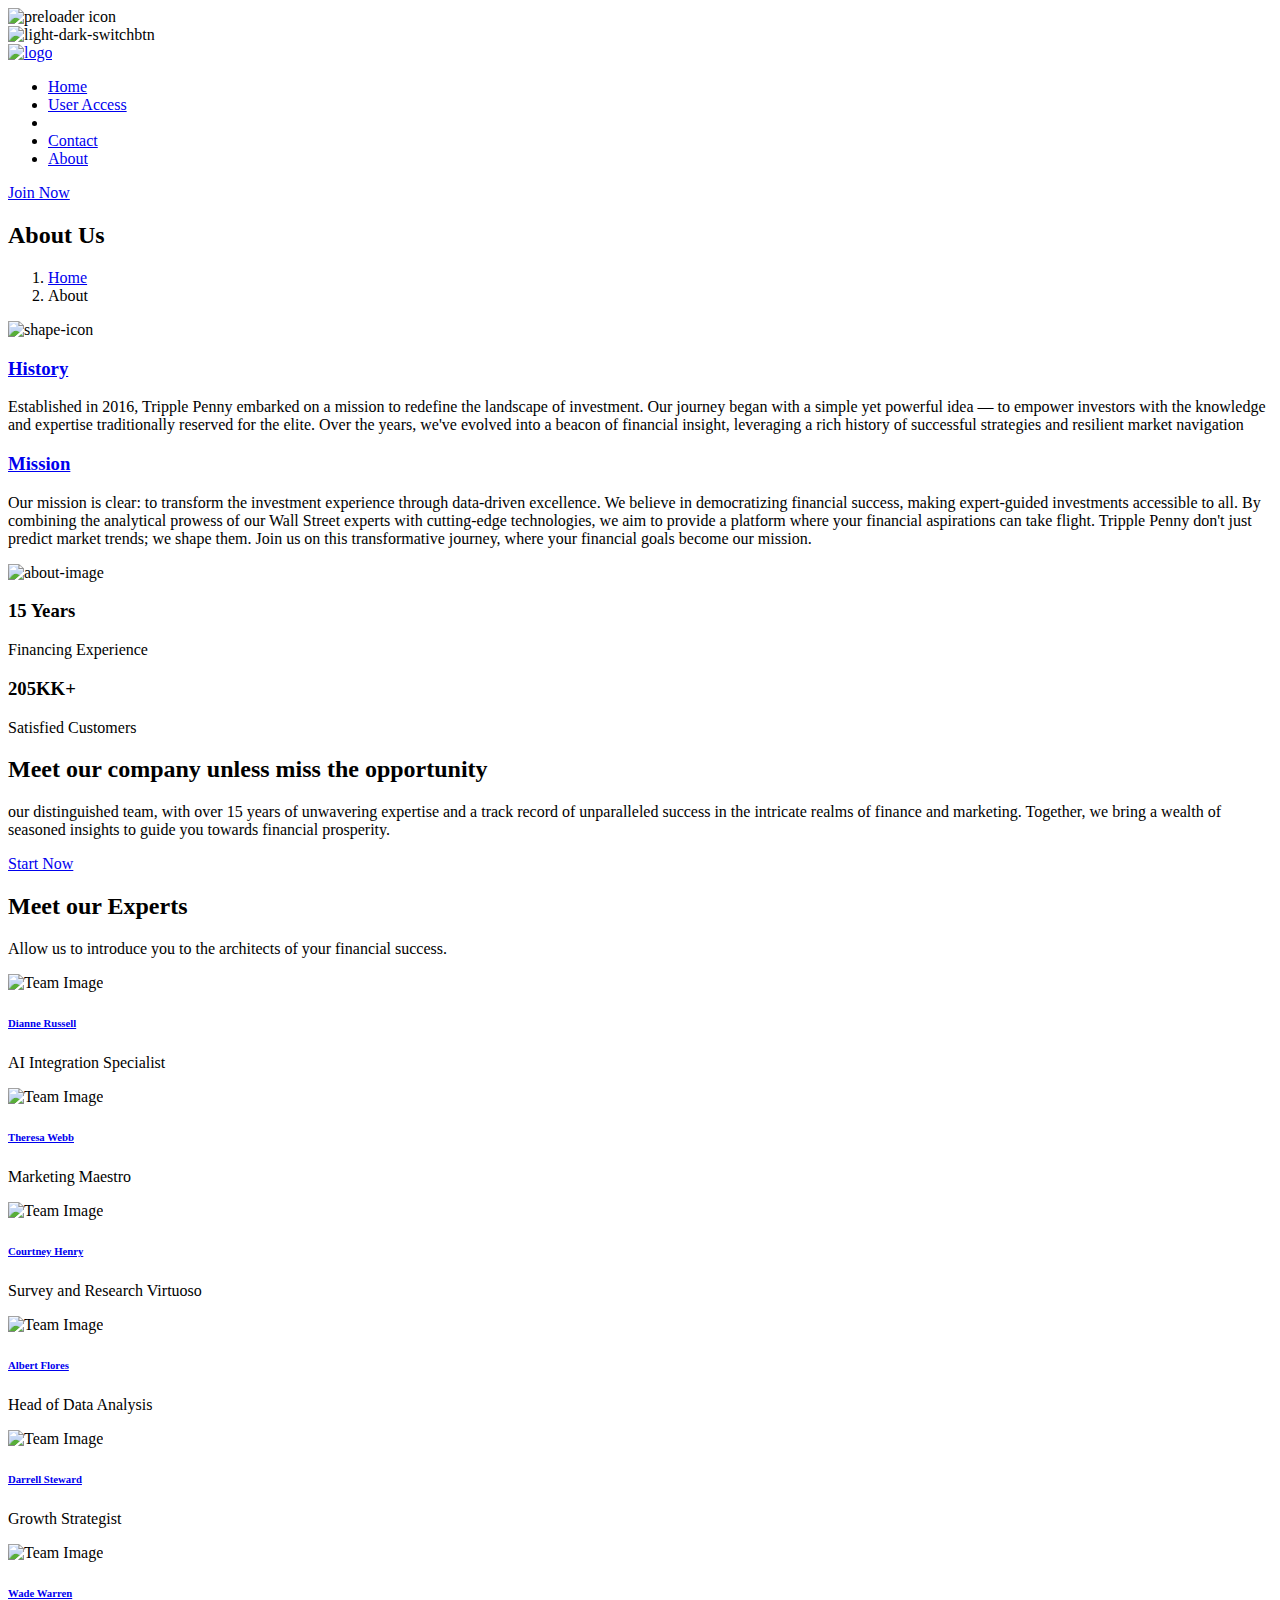
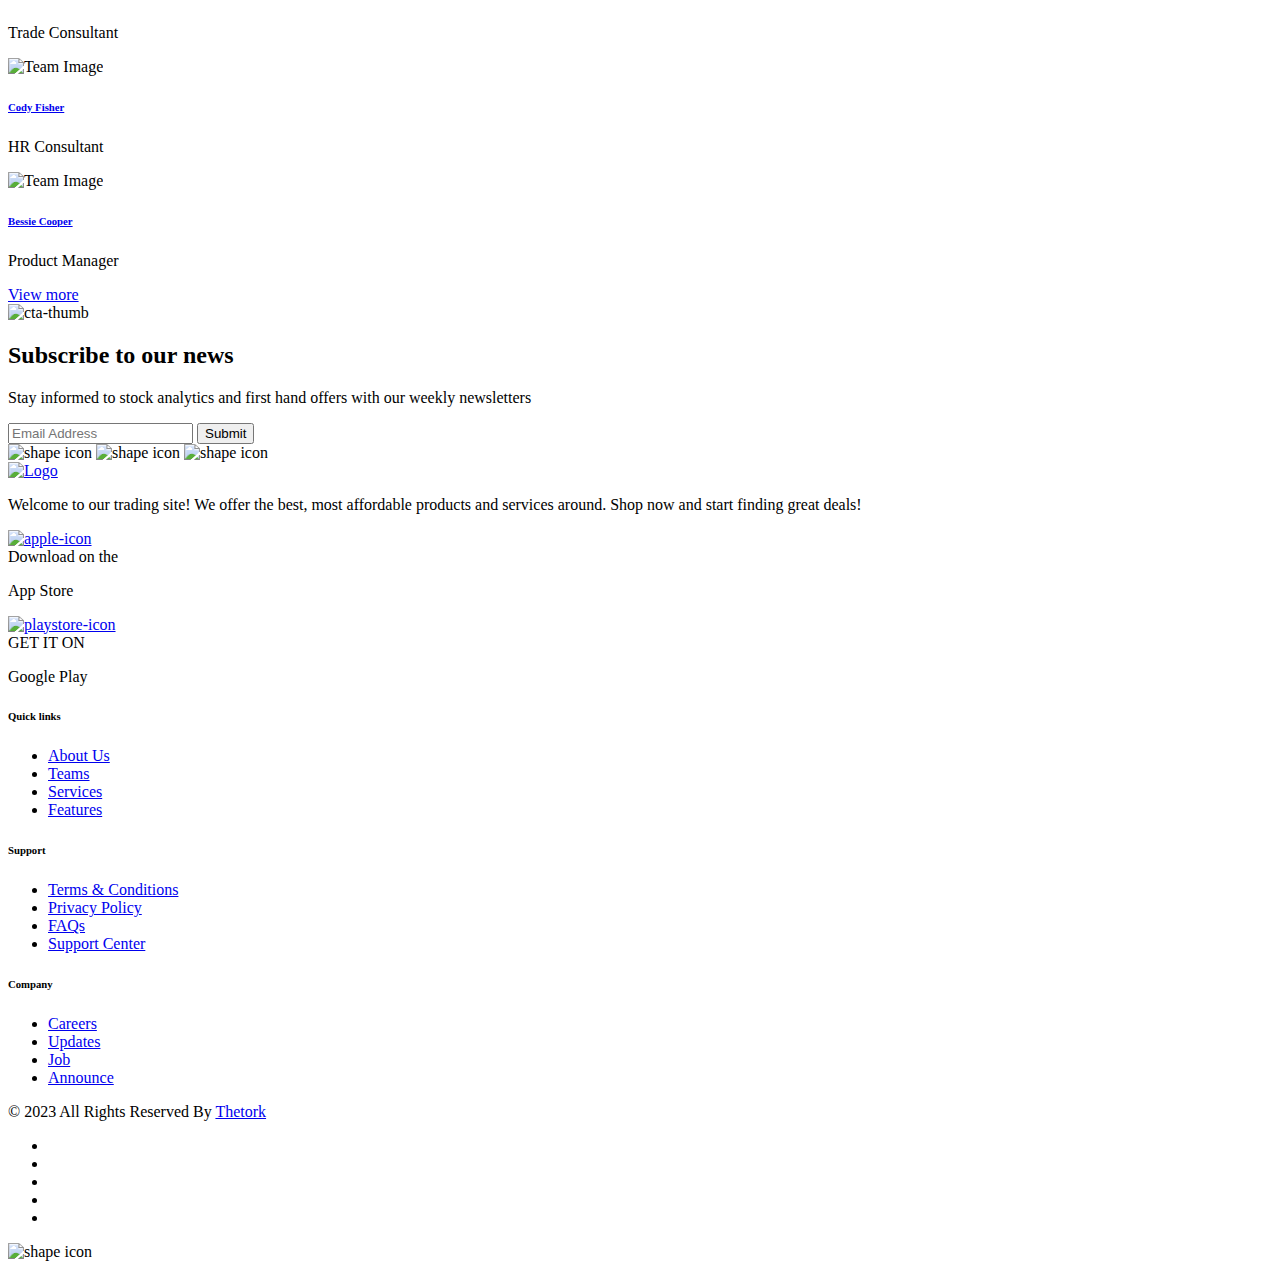
==== about.html @ 881ff0e3 "initial commit" ====
<!DOCTYPE html>
<html lang="en" data-bs-theme="light">

<head>
  <title>Tripple Penny</title>
  <meta charset="UTF-8">
  <meta http-equiv="X-UA-Compatible" content="IE=edge">
  <meta name="viewport" content="width=device-width, initial-scale=1.0">

  <!-- Sites meta Data -->
  <meta name="application-name"
    content="Bitrader - Professional Multipurpose HTML Template for Your Crypto, Forex, and Stocks Trading Business">
  <meta name="author" content="thetork">
  <meta name="keywords" content="Bitrader, Crypto, Forex, and Stocks Trading Business">
  <meta name="description"
    content="Experience the power of Bitrader, the ultimate HTML template designed to transform your trading business. With its sleek design and advanced features, Bitrader empowers you to showcase your expertise, engage clients, and dominate the markets. Elevate your online presence and unlock new trading possibilities with Bitrader.">

  <!-- OG meta data -->
  <meta property="og:title"
    content="Bitrader - Professional Multipurpose HTML Template for Your Crypto, Forex, and Stocks Trading Business">
  <meta property="og:site_name" content=Bitrader>
  <meta property="og:url" content="index.html">
  <meta property="og:description"
    content="Welcome to Bitrader, the game-changing HTML template meticulously crafted to revolutionize your trading business. With its sleek and modern design, Bitrader provides a cutting-edge platform to showcase your expertise, attract clients, and stay ahead in the competitive trading markets.">
  <meta property="og:type" content="website">
  <meta property="og:image" content="assets/images/og.png">



  <link rel="shortcut icon" href="assets/images/favicon.png" type="image/x-icon">

  <link rel="stylesheet" href="assets/css/bootstrap.min.css">
  <link rel="stylesheet" href="assets/css/aos.css">
  <link rel="stylesheet" href="assets/css/all.min.css">

  <link rel="stylesheet" href="assets/css/swiper-bundle.min.css">



  <!-- main css for template -->
  <link rel="stylesheet" href="assets/css/style.css">
</head>

<body>

  <!-- ===============>> Preloader start here <<================= -->
  <div class="preloader">
    <img src="assets/images/logo/preloader.png" alt="preloader icon">
  </div>
  <!-- ===============>> Preloader end here <<================= -->



  <!-- ===============>> light&dark switch start here <<================= -->
  <div class="lightdark-switch">
    <span class="dark-btn" id="btnSwitch"><img src="assets/images/icon/moon.svg" alt="light-dark-switchbtn"
        class="swtich-icon"></span>
  </div>
  <!-- ===============>> light&dark switch start here <<================= -->





  <!-- ===============>> Header section start here <<================= -->
  <header class="header-section bg-color-3">
    <div class="header-bottom">
      <div class="container">
        <div class="header-wrapper">
          <div class="logo">
            <a href="index.html">
              <img class="dark" src="assets/images/logo/logo.png" alt="logo">
            </a>
          </div>
          <div class="menu-area">
            <ul class="menu menu--style1">
              <li>
                
                  <a href="index.html">Home</a>
               
              </li>
              <li>
                
                <a href="login">User Access</a>
             
              </li>

              <li>
                <li>
                  <a href="contact.html">Contact</a>
                </li>

              </li>
              <li>
                <a href="about">About</a>
              </li>
            </ul>

          </div>
          <div class="header-action">
            <div class="menu-area">
              <div class="header-btn">
                <a href="signup.html" class="trk-btn trk-btn--border trk-btn--primary">
                  <span>Join Now</span>
                </a>
              </div>

              <!-- toggle icons -->
              <div class="header-bar d-lg-none home1">
                <span></span>
                <span></span>
                <span></span>
              </div>
            </div>
          </div>
        </div>
      </div>
    </div>
  </header>
  <!-- ===============>> Header section end here <<================= -->





  <!-- ================> Page header start here <================== -->
  <section class="page-header bg--cover" style="background-image:url(assets/images/header/1.png)">
    <div class="container">
      <div class="page-header__content" data-aos="fade-right" data-aos-duration="1000">
        <h2>About Us</h2>
        <nav style="--bs-breadcrumb-divider: '/';" aria-label="breadcrumb">
          <ol class="breadcrumb mb-0">
            <li class="breadcrumb-item "><a href="index-2.html">Home</a></li>
            <li class="breadcrumb-item active" aria-current="page">About</li>
          </ol>
        </nav>
      </div>
      <div class="page-header__shape">
        <span class="page-header__shape-item page-header__shape-item--1"><img src="assets/images/header/2.png"
            alt="shape-icon"></span>
      </div>
    </div>
  </section>
  <!-- ================> Page header end here <================== -->


 

  <div class="service-details__content" data-aos="fade-up" data-aos-duration="900">
    <h3 class="mb-152"> <a class="stretched-link" href="service-details.html">History</a>
    </h3>
    <p class="mb-01">Established in 2016, Tripple Penny embarked on a mission to redefine the landscape of investment. Our journey began with a simple yet powerful idea — to empower investors with the knowledge and expertise traditionally reserved for the elite. Over the years, we've evolved into a beacon of financial insight, leveraging a rich history of successful strategies and resilient market navigation
    </p>
  </div>

  <div class="service-details__content" data-aos="fade-up" data-aos-duration="900">
    <h3 class="mb-152"> <a class="stretched-link" href="service-details.html">Mission</a>
    </h3>
    <p class="mb-01">Our mission is clear: to transform the investment experience through data-driven excellence. We believe in democratizing financial success, making expert-guided investments accessible to all. By combining the analytical prowess of our Wall Street experts with cutting-edge technologies, we aim to provide a platform where your financial aspirations can take flight.

      Tripple Penny don't just predict market trends; we shape them. Join us on this transformative journey, where your financial goals become our mission.
      
      </p>
  </div>


  <!-- ===============>> Story section start here <<================= -->

  <!-- ===============>> Story section end here <<================= -->





  <!-- ===============>> About section start here <<================= -->
  <section class="about about--style1 ">
    <div class="container">
      <div class="about__wrapper">
        <div class="row gx-5  gy-4 gy-sm-0  align-items-center">
          <div class="col-lg-6">
            <div class="about__thumb pe-lg-5" data-aos="fade-right" data-aos-duration="800">
              <div class="about__thumb-inner">
                <div class="about__thumb-image floating-content">
                  <img class="dark" src="assets/images/about/1.png" alt="about-image">
                  <div class="floating-content__top-left">
                    <div class="floating-content__item">
                      <h3> <span class="purecounter" data-purecounter-start="0" data-purecounter-end="10">15</span>
                        Years
                      </h3>
                      <p>Financing Experience</p>
                    </div>
                  </div>
                  <div class="floating-content__bottom-right">
                    <div class="floating-content__item">
                      <h3> <span class="purecounter" data-purecounter-start="0" data-purecounter-end="25">205K</span>K+
                      </h3>
                      <p>Satisfied Customers</p>
                    </div>
                  </div>
                </div>
              </div>
            </div>
          </div>
          <div class="col-lg-6">
            <div class="about__content" data-aos="fade-left" data-aos-duration="800">
              <div class="about__content-inner">
                <h2>Meet <span>our company</span> unless miss the opportunity </h2>

                <p class="mb-0">our distinguished team, with over 15 years of unwavering expertise and a track record of unparalleled success in the intricate realms of finance  and marketing. Together, we bring a wealth of seasoned insights to guide you towards financial prosperity.  </p>
                <a href="#about.html" class="trk-btn trk-btn--border trk-btn--primary">Start Now</a>
              </div>
            </div>
          </div>
        </div>
      </div>
    </div>
  </section>
  <!-- ===============>> About section start here <<================= -->





  <!-- ========== Roadmap Section start Here========== -->
  
  <!-- ========== Roadmap Section Ends Here========== -->






  <!-- ===============>> Team section start here <<================= -->
  <section class="team padding-top padding-bottom bg-color">
    <div class="section-header section-header--max50">
      <h2 class="mb-15 mt-minus-5">Meet our <span>Experts</span></h2>
      <p>Allow us to introduce you to the architects of your financial success.</p>
    </div>
    <div class="container">
      <div class="team__wrapper">
        <div class="row g-4 align-items-center">
          <div class="col-sm-6 col-lg-3">
            <div class="team__item team__item--shape" data-aos="fade-up" data-aos-duration="800">
              <div class="team__item-inner team__item-inner--shape">
                <div class="team__item-thumb team__item-thumb--style1">
                  <img src="assets/images/team/1.png" alt="Team Image" class="dark">
                </div>
                <div class="team__item-content team__item-content--style1">
                  <div class="team__item-author team__item-author--style1">
                    <div class="team__item-authorinfo">
                      <h6 class="mb-1"><a href="team-details.html" class="stretched-link">Dianne Russell</a> </h6>
                      <p class="mb-0">AI Integration Specialist</p>
                    </div>
                  </div>
                </div>

              </div>
            </div>
          </div>
          <div class="col-sm-6 col-lg-3">
            <div class="team__item team__item--shape" data-aos="fade-up" data-aos-duration="900">
              <div class="team__item-inner team__item-inner--shape">
                <div class="team__item-thumb team__item-thumb--style1">
                  <img src="assets/images/team/2.png" alt="Team Image" class="dark">
                </div>
                <div class="team__item-content team__item-content--style1">
                  <div class="team__item-author team__item-author--style1">
                    <div class="team__item-authorinfo">
                      <h6 class="mb-1"><a href="team-details.html" class="stretched-link">Theresa Webb</a> </h6>
                      <p class="mb-0">Marketing Maestro</p>
                    </div>
                  </div>
                </div>

              </div>
            </div>
          </div>
          <div class="col-sm-6 col-lg-3">
            <div class="team__item team__item--shape" data-aos="fade-up" data-aos-duration="1000">
              <div class="team__item-inner team__item-inner--shape">
                <div class="team__item-thumb team__item-thumb--style1">
                  <img src="assets/images/team/3.png" alt="Team Image" class="dark">
                </div>
                <div class="team__item-content team__item-content--style1">
                  <div class="team__item-author team__item-author--style1">
                    <div class="team__item-authorinfo">
                      <h6 class="mb-1"><a href="team-details.html" class="stretched-link">Courtney Henry</a> </h6>
                      <p class="mb-0">Survey and Research Virtuoso</p>
                    </div>
                  </div>
                </div>

              </div>
            </div>
          </div>
          <div class="col-sm-6 col-lg-3">
            <div class="team__item team__item--shape" data-aos="fade-up" data-aos-duration="1100">
              <div class="team__item-inner team__item-inner--shape">
                <div class="team__item-thumb team__item-thumb--style1">
                  <img src="assets/images/team/4.png" alt="Team Image" class="dark">
                </div>
                <div class="team__item-content team__item-content--style1">
                  <div class="team__item-author team__item-author--style1">
                    <div class="team__item-authorinfo">
                      <h6 class="mb-1"><a href="team-details.html" class="stretched-link">Albert Flores</a> </h6>
                      <p class="mb-0">Head of Data Analysis</p>
                    </div>
                  </div>
                </div>

              </div>
            </div>
          </div>
          <div class="col-sm-6 col-lg-3">
            <div class="team__item team__item--shape" data-aos="fade-up" data-aos-duration="800">
              <div class="team__item-inner team__item-inner--shape">
                <div class="team__item-thumb team__item-thumb--style1">
                  <img src="assets/images/team/5.png" alt="Team Image" class="dark">
                </div>
                <div class="team__item-content team__item-content--style1">
                  <div class="team__item-author team__item-author--style1">
                    <div class="team__item-authorinfo">
                      <h6 class="mb-1"><a href="team-details.html" class="stretched-link">Darrell Steward</a> </h6>
                      <p class="mb-0">Growth Strategist</p>
                    </div>
                  </div>
                </div>

              </div>
            </div>
          </div>
          <div class="col-sm-6 col-lg-3">
            <div class="team__item team__item--shape" data-aos="fade-up" data-aos-duration="900">
              <div class="team__item-inner team__item-inner--shape">
                <div class="team__item-thumb team__item-thumb--style1">
                  <img src="assets/images/team/6.png" alt="Team Image" class="dark">
                </div>
                <div class="team__item-content team__item-content--style1">
                  <div class="team__item-author team__item-author--style1">
                    <div class="team__item-authorinfo">
                      <h6 class="mb-1"><a href="team-details.html" class="stretched-link">Wade Warren</a> </h6>
                      <p class="mb-0">Trade Consultant</p>
                    </div>
                  </div>
                </div>

              </div>
            </div>
          </div>
          <div class="col-sm-6 col-lg-3">
            <div class="team__item team__item--shape" data-aos="fade-up" data-aos-duration="1000">
              <div class="team__item-inner team__item-inner--shape">
                <div class="team__item-thumb team__item-thumb--style1">
                  <img src="assets/images/team/7.png" alt="Team Image" class="dark">
                </div>
                <div class="team__item-content team__item-content--style1">
                  <div class="team__item-author team__item-author--style1">
                    <div class="team__item-authorinfo">
                      <h6 class="mb-1"><a href="team-details.html" class="stretched-link">Cody Fisher</a> </h6>
                      <p class="mb-0">HR Consultant</p>
                    </div>
                  </div>
                </div>

              </div>
            </div>
          </div>
          <div class="col-sm-6 col-lg-3">
            <div class="team__item team__item--shape" data-aos="fade-up" data-aos-duration="1100">
              <div class="team__item-inner team__item-inner--shape">
                <div class="team__item-thumb team__item-thumb--style1">
                  <img src="assets/images/team/8.png" alt="Team Image" class="dark">
                </div>
                <div class="team__item-content team__item-content--style1">
                  <div class="team__item-author team__item-author--style1">
                    <div class="team__item-authorinfo">
                      <h6 class="mb-1"><a href="team-details.html" class="stretched-link">Bessie Cooper</a> </h6>
                      <p class="mb-0">Product Manager</p>
                    </div>
                  </div>
                </div>

              </div>
            </div>
          </div>
          <div class="text-center">
            <a href="team.html" class="trk-btn trk-btn--border trk-btn--primary mt-25">View more </a>
          </div>
        </div>
      </div>
    </div>
  </section>
  <!-- ===============>> Team section start here <<================= -->






  <!-- ===============>> cta section start here <<================= -->
  <section class="cta padding-top padding-bottom  bg-color">
    <div class="container">
      <div class="cta__wrapper">
        <div class="cta__newsletter justify-content-center">
          <div class="cta__newsletter-inner" data-aos="fade-up" data-aos-duration="1000">
            <div class="cta__thumb">
              <img src="assets/images/cta/3.png" alt="cta-thumb">
            </div>
            <div class="cta__subscribe">
              <h2 > <span>Subscribe</span> to our news</h2>
              <p>Stay informed to stock analytics and first hand offers with our weekly newsletters</p>
              <form class="cta-form cta-form--style2 form-subscribe" action="#">
                <div class="cta-form__inner d-sm-flex align-items-center">
                  <input type="email" class="form-control form-control--style2 mb-3 mb-sm-0"
                    placeholder="Email Address">
                  <button class="trk-btn  trk-btn--large trk-btn--secondary2" type="submit">Submit</button>
                </div>
              </form>
            </div>
          </div>
        </div>
        <div class="cta__shape">
          <span class="cta__shape-item cta__shape-item--1"><img src="assets/images/cta/2.png" alt="shape icon"></span>
          <span class="cta__shape-item cta__shape-item--2"><img src="assets/images/cta/4.png" alt="shape icon"></span>
          <span class="cta__shape-item cta__shape-item--3"><img src="assets/images/cta/5.png" alt="shape icon"></span>
        </div>
      </div>
    </div>
  </section>
  <!-- ===============>> cta section start here <<================= -->






  <!-- ===============>> footer start here <<================= -->
  <footer class="footer brand-1">
    <div class="container">
      <div class="footer__wrapper">
        <div class="footer__top footer__top--style1">
          <div class="row gy-5 gx-4">
            <div class="col-md-6">
              <div class="footer__about">
                <a href="index-2.html" class="footer__about-logo"><img src="assets/images/logo/logo-dark.png"
                    alt="Logo"></a>
                <p class="footer__about-moto ">Welcome to our trading site! We offer the best, most
                  affordable products and services around. Shop now and start finding great deals!</p>
                <div class="footer__app">
                  <div class="footer__app-item footer__app-item--apple">
                    <div class="footer__app-inner">
                      <div class="footer__app-thumb">
                        <a href="https://www.apple.com/app-store/" target="_blank" class="stretched-link">
                          <img src="assets/images/footer/apple.png" alt="apple-icon">
                        </a>
                      </div>
                      <div class="footer__app-content">
                        <span>Download on the</span>
                        <p class="mb-0">App Store</p>
                      </div>
                    </div>
                  </div>
                  <div class="footer__app-item footer__app-item--playstore">
                    <div class="footer__app-inner">
                      <div class="footer__app-thumb">
                        <a href="https://play.google.com/store" target="_blank" class="stretched-link">
                          <img src="assets/images/footer/play.png" alt="playstore-icon">
                        </a>
                      </div>
                      <div class="footer__app-content">
                        <span>GET IT ON</span>
                        <p class="mb-0">Google Play</p>
                      </div>
                    </div>
                  </div>
                </div>
              </div>
            </div>
            <div class="col-md-2 col-sm-4 col-6">
              <div class="footer__links">
                <div class="footer__links-tittle">
                  <h6>Quick links</h6>
                </div>
                <div class="footer__links-content">
                  <ul class="footer__linklist">
                    <li class="footer__linklist-item"> <a href="about.html">About Us</a>
                    </li>
                    <li class="footer__linklist-item"> <a href="team.html">Teams</a>
                    </li>
                    <li class="footer__linklist-item"> <a href="service.html">Services</a> </li>
                    <li class="footer__linklist-item"> <a href="#">Features</a>
                    </li>
                  </ul>
                </div>
              </div>

            </div>
            <div class="col-md-2 col-sm-4 col-6">
              <div class="footer__links">
                <div class="footer__links-tittle">
                  <h6>Support</h6>
                </div>
                <div class="footer__links-content">
                  <ul class="footer__linklist">
                    <li class="footer__linklist-item"> <a href="#">Terms & Conditions</a>
                    </li>
                    <li class="footer__linklist-item"> <a href="#">Privacy Policy</a>
                    </li>
                    <li class="footer__linklist-item"> <a href="#">FAQs</a></li>
                    <li class="footer__linklist-item"> <a href="#">Support Center</a> </li>
                  </ul>
                </div>
              </div>

            </div>
            <div class="col-md-2 col-sm-4">
              <div class="footer__links">
                <div class="footer__links-tittle">
                  <h6>Company</h6>
                </div>
                <div class="footer__links-content">
                  <ul class="footer__linklist">
                    <li class="footer__linklist-item"> <a href="#">Careers</a>
                    </li>
                    <li class="footer__linklist-item"> <a href="#">Updates</a>
                    </li>
                    <li class="footer__linklist-item"> <a href="#">Job</a> </li>
                    <li class="footer__linklist-item"> <a href="#">Announce</a>
                    </li>
                  </ul>
                </div>
              </div>

            </div>
          </div>
        </div>
        <div class="footer__bottom">
          <div class="footer__end">
            <div class="footer__end-copyright">
              <p class=" mb-0">© 2023 All Rights Reserved By <a href="https://themeforest.net/user/thetork/portfolio"
                  target="_blank">Thetork</a> </p>
            </div>
            <div>
              <ul class="social">
                <li class="social__item">
                  <a href="#" class="social__link social__link--style22"><i class="fab fa-facebook-f"></i></a>
                </li>
                <li class="social__item">
                  <a href="#" class="social__link social__link--style22 "><i class="fab fa-instagram"></i></a>
                </li>
                <li class="social__item">
                  <a href="#" class="social__link social__link--style22"><i class="fa-brands fa-linkedin-in"></i></a>
                </li>
                <li class="social__item">
                  <a href="#" class="social__link social__link--style22"><i class="fab fa-youtube"></i></a>
                </li>
                <li class="social__item">
                  <a href="#" class="social__link social__link--style22 "><i class="fab fa-twitter"></i></a>
                </li>
              </ul>
            </div>
          </div>
        </div>
      </div>
    </div>
    <div class="footer__shape">
      <span class="footer__shape-item footer__shape-item--1"><img src="assets/images/footer/1.png"
          alt="shape icon"></span>
      <span class="footer__shape-item footer__shape-item--2"> <span></span> </span>
    </div>
  </footer>
  <!-- ===============>> footer end here <<================= -->



  <!-- ===============>> scrollToTop start here <<================= -->
  <a href="#" class="scrollToTop scrollToTop--home1"><i class="fa-solid fa-arrow-up-from-bracket"></i></a>
  <!-- ===============>> scrollToTop ending here <<================= -->


  <!-- vendor plugins -->

  <script src="assets/js/bootstrap.bundle.min.js"></script>
  <script src="assets/js/all.min.js"></script>
  <script src="assets/js/swiper-bundle.min.js"></script>
  <script src="assets/js/aos.js"></script>
  <script src="assets/js/fslightbox.js"></script>
  <script src="assets/js/purecounter_vanilla.js"></script>



  <script src="assets/js/custom.js"></script>


</body>

</html>
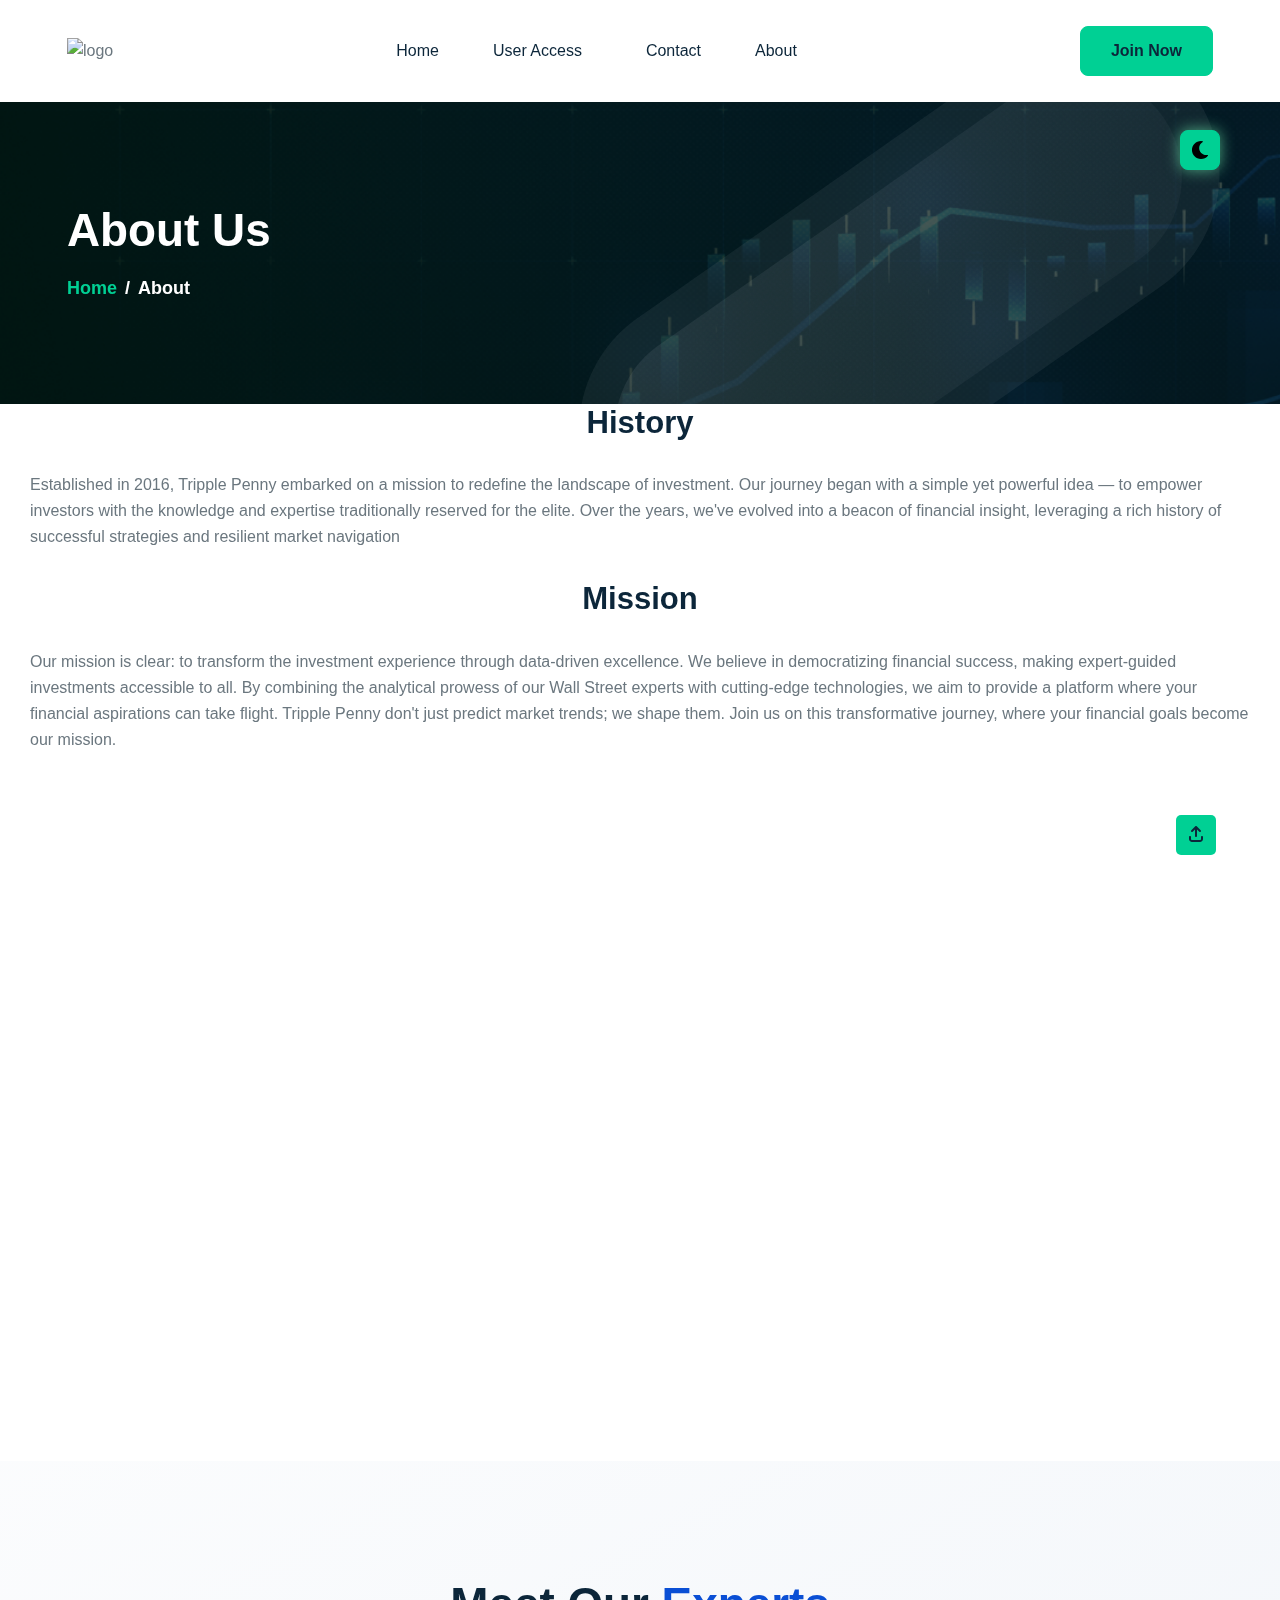
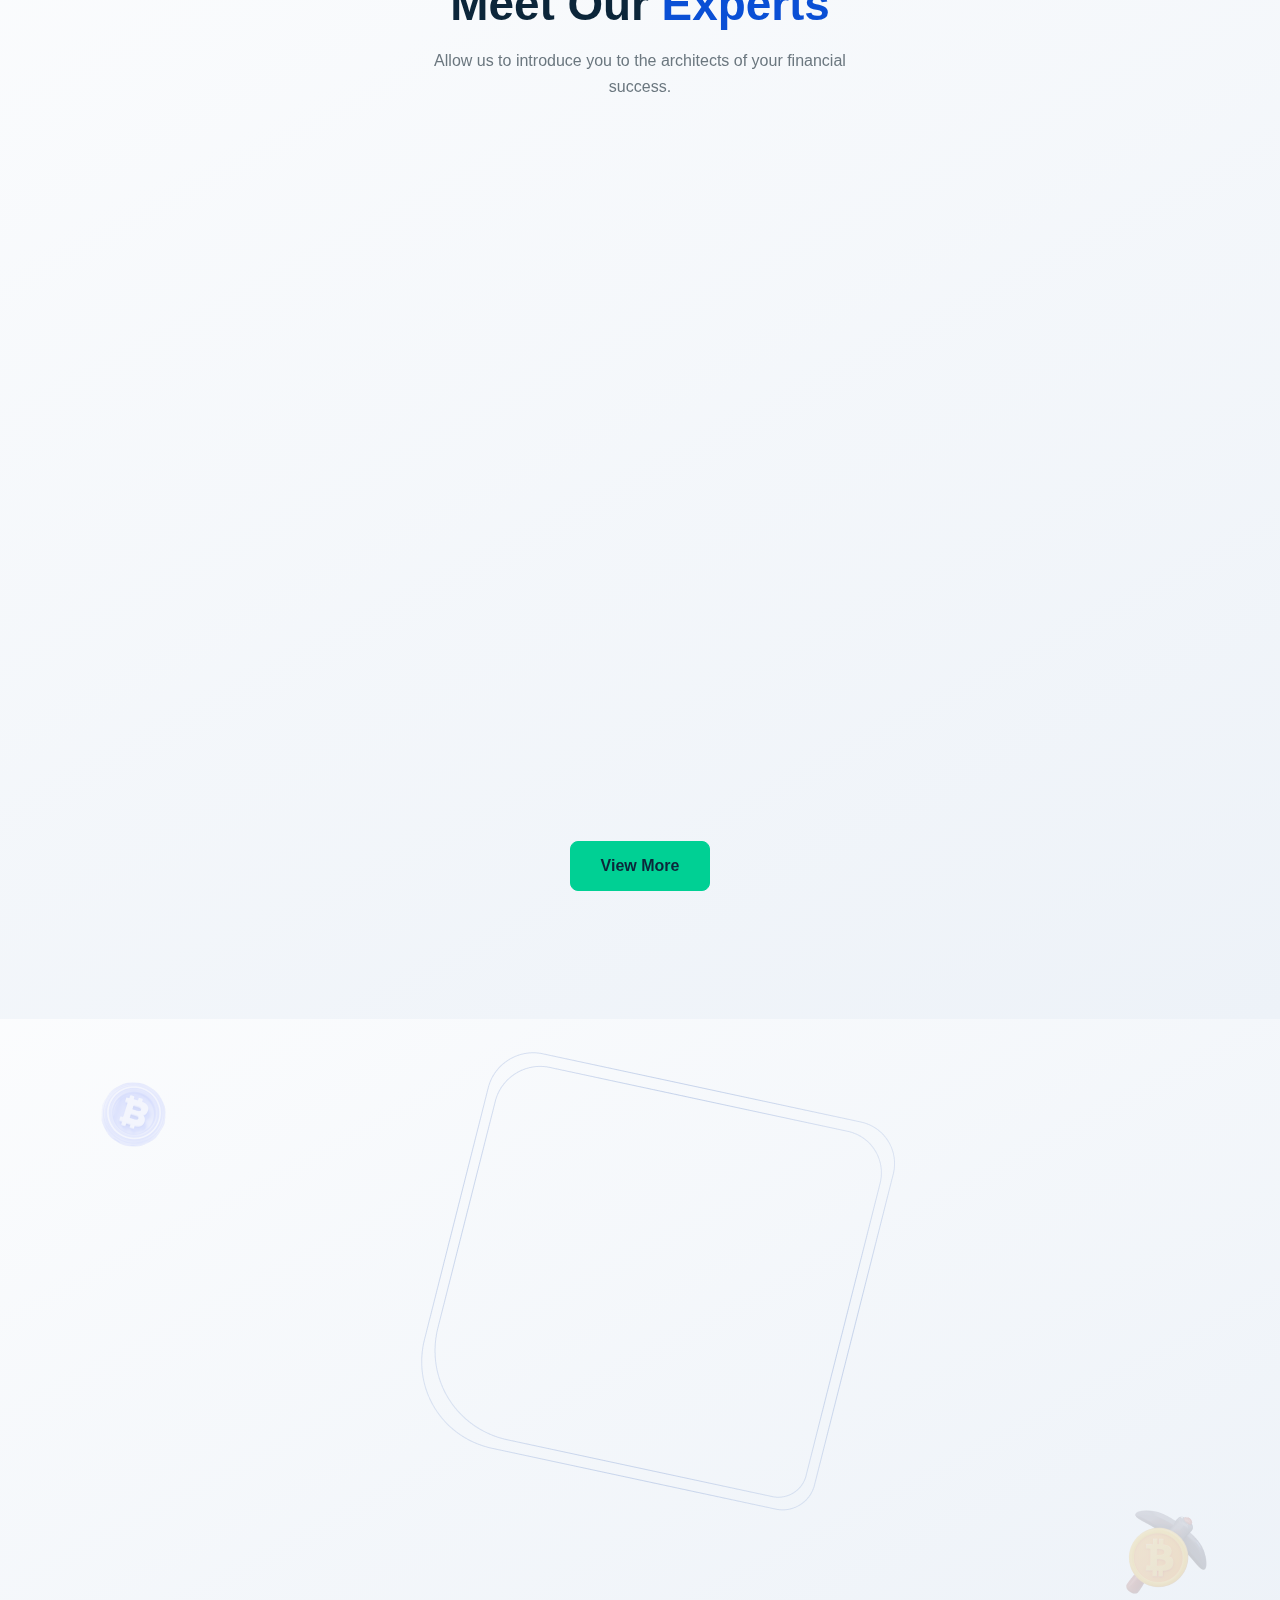
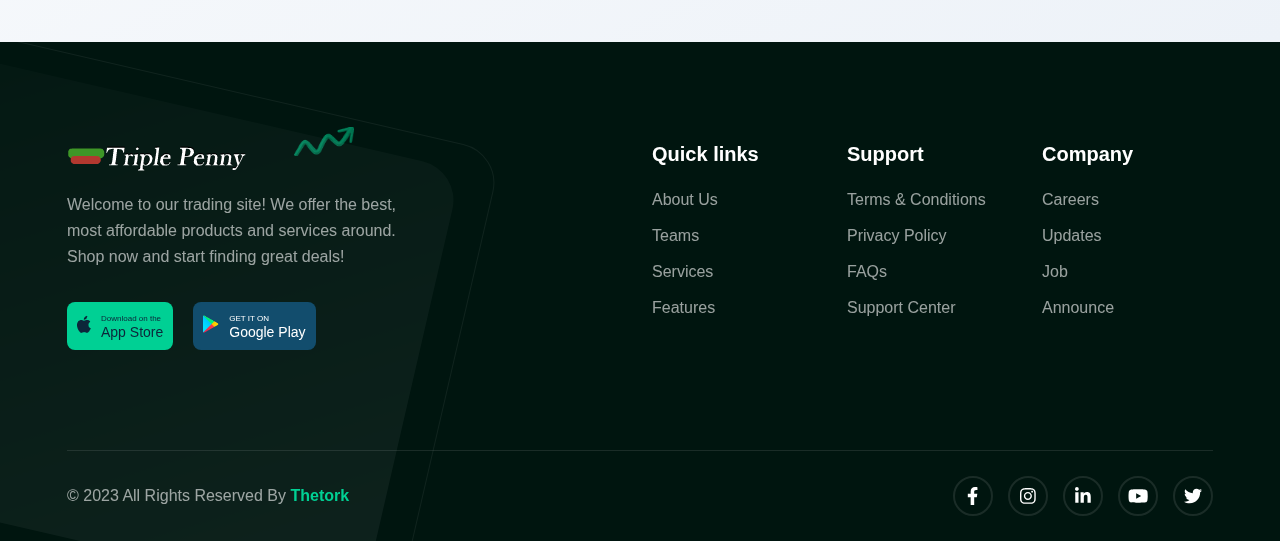
==== commit 3e4cfd74: "initial commit" ====
--- a/about.html
+++ b/about.html
@@ -68,7 +68,7 @@
       <div class="container">
         <div class="header-wrapper">
           <div class="logo">
-            <a href="index.html">
+            <a href="index-2.html">
               <img class="dark" src="assets/images/logo/logo.png" alt="logo">
             </a>
           </div>
@@ -76,12 +76,12 @@
             <ul class="menu menu--style1">
               <li>
                 
-                  <a href="index.html">Home</a>
+                  <a href="#index.html">Home</a>
                
               </li>
               <li>
                 
-                <a href="login">User Access</a>
+                <a href="#login">User Access</a>
              
               </li>
 
@@ -92,7 +92,7 @@
 
               </li>
               <li>
-                <a href="about">About</a>
+                <a href="contact.html">About</a>
               </li>
             </ul>
 
@@ -207,7 +207,7 @@
                 <h2>Meet <span>our company</span> unless miss the opportunity </h2>
 
                 <p class="mb-0">our distinguished team, with over 15 years of unwavering expertise and a track record of unparalleled success in the intricate realms of finance  and marketing. Together, we bring a wealth of seasoned insights to guide you towards financial prosperity.  </p>
-                <a href="#about.html" class="trk-btn trk-btn--border trk-btn--primary">Start Now</a>
+                <a href="about.html" class="trk-btn trk-btn--border trk-btn--primary">Start Now</a>
               </div>
             </div>
           </div>
--- a/assets/css/all.min.css
+++ b/assets/css/all.min.css
@@ -0,0 +1,9 @@
+/*!
+ * Font Awesome Free 6.3.0 by @fontawesome - https://fontawesome.com
+ * License - https://fontawesome.com/license/free (Icons: CC BY 4.0, Fonts: SIL OFL 1.1, Code: MIT License)
+ * Copyright 2023 Fonticons, Inc.
+ */
+.fa{font-family:var(--fa-style-family,"Font Awesome 6 Free");font-weight:var(--fa-style,900)}.fa,.fa-brands,.fa-classic,.fa-regular,.fa-sharp,.fa-solid,.fab,.far,.fas{-moz-osx-font-smoothing:grayscale;-webkit-font-smoothing:antialiased;display:var(--fa-display,inline-block);font-style:normal;font-variant:normal;line-height:1;text-rendering:auto}.fa-classic,.fa-regular,.fa-solid,.far,.fas{font-family:"Font Awesome 6 Free"}.fa-brands,.fab{font-family:"Font Awesome 6 Brands"}.fa-1x{font-size:1em}.fa-2x{font-size:2em}.fa-3x{font-size:3em}.fa-4x{font-size:4em}.fa-5x{font-size:5em}.fa-6x{font-size:6em}.fa-7x{font-size:7em}.fa-8x{font-size:8em}.fa-9x{font-size:9em}.fa-10x{font-size:10em}.fa-2xs{font-size:.625em;line-height:.1em;vertical-align:.225em}.fa-xs{font-size:.75em;line-height:.08333em;vertical-align:.125em}.fa-sm{font-size:.875em;line-height:.07143em;vertical-align:.05357em}.fa-lg{font-size:1.25em;line-height:.05em;vertical-align:-.075em}.fa-xl{font-size:1.5em;line-height:.04167em;vertical-align:-.125em}.fa-2xl{font-size:2em;line-height:.03125em;vertical-align:-.1875em}.fa-fw{text-align:center;width:1.25em}.fa-ul{list-style-type:none;margin-left:var(--fa-li-margin,2.5em);padding-left:0}.fa-ul>li{position:relative}.fa-li{left:calc(var(--fa-li-width, 2em)*-1);position:absolute;text-align:center;width:var(--fa-li-width,2em);line-height:inherit}.fa-border{border-radius:var(--fa-border-radius,.1em);border:var(--fa-border-width,.08em) var(--fa-border-style,solid) var(--fa-border-color,#eee);padding:var(--fa-border-padding,.2em .25em .15em)}.fa-pull-left{float:left;margin-right:var(--fa-pull-margin,.3em)}.fa-pull-right{float:right;margin-left:var(--fa-pull-margin,.3em)}.fa-beat{-webkit-animation-name:fa-beat;animation-name:fa-beat;-webkit-animation-delay:var(--fa-animation-delay,0s);animation-delay:var(--fa-animation-delay,0s);-webkit-animation-direction:var(--fa-animation-direction,normal);animation-direction:var(--fa-animation-direction,normal);-webkit-animation-duration:var(--fa-animation-duration,1s);animation-duration:var(--fa-animation-duration,1s);-webkit-animation-iteration-count:var(--fa-animation-iteration-count,infinite);animation-iteration-count:var(--fa-animation-iteration-count,infinite);-webkit-animation-timing-function:var(--fa-animation-timing,ease-in-out);animation-timing-function:var(--fa-animation-timing,ease-in-out)}.fa-bounce{-webkit-animation-name:fa-bounce;animation-name:fa-bounce;-webkit-animation-delay:var(--fa-animation-delay,0s);animation-delay:var(--fa-animation-delay,0s);-webkit-animation-direction:var(--fa-animation-direction,normal);animation-direction:var(--fa-animation-direction,normal);-webkit-animation-duration:var(--fa-animation-duration,1s);animation-duration:var(--fa-animation-duration,1s);-webkit-animation-iteration-count:var(--fa-animation-iteration-count,infinite);animation-iteration-count:var(--fa-animation-iteration-count,infinite);-webkit-animation-timing-function:var(--fa-animation-timing,cubic-bezier(.28,.84,.42,1));animation-timing-function:var(--fa-animation-timing,cubic-bezier(.28,.84,.42,1))}.fa-fade{-webkit-animation-name:fa-fade;animation-name:fa-fade;-webkit-animation-iteration-count:var(--fa-animation-iteration-count,infinite);animation-iteration-count:var(--fa-animation-iteration-count,infinite);-webkit-animation-timing-function:var(--fa-animation-timing,cubic-bezier(.4,0,.6,1));animation-timing-function:var(--fa-animation-timing,cubic-bezier(.4,0,.6,1))}.fa-beat-fade,.fa-fade{-webkit-animation-delay:var(--fa-animation-delay,0s);animation-delay:var(--fa-animation-delay,0s);-webkit-animation-direction:var(--fa-animation-direction,normal);animation-direction:var(--fa-animation-direction,normal);-webkit-animation-duration:var(--fa-animation-duration,1s);animation-duration:var(--fa-animation-duration,1s)}.fa-beat-fade{-webkit-animation-name:fa-beat-fade;animation-name:fa-beat-fade;-webkit-animation-iteration-count:var(--fa-animation-iteration-count,infinite);animation-iteration-count:var(--fa-animation-iteration-count,infinite);-webkit-animation-timing-function:var(--fa-animation-timing,cubic-bezier(.4,0,.6,1));animation-timing-function:var(--fa-animation-timing,cubic-bezier(.4,0,.6,1))}.fa-flip{-webkit-animation-name:fa-flip;animation-name:fa-flip;-webkit-animation-delay:var(--fa-animation-delay,0s);animation-delay:var(--fa-animation-delay,0s);-webkit-animation-direction:var(--fa-animation-direction,normal);animation-direction:var(--fa-animation-direction,normal);-webkit-animation-duration:var(--fa-animation-duration,1s);animation-duration:var(--fa-animation-duration,1s);-webkit-animation-iteration-count:var(--fa-animation-iteration-count,infinite);animation-iteration-count:var(--fa-animation-iteration-count,infinite);-webkit-animation-timing-function:var(--fa-animation-timing,ease-in-out);animation-timing-function:var(--fa-animation-timing,ease-in-out)}.fa-shake{-webkit-animation-name:fa-shake;animation-name:fa-shake;-webkit-animation-duration:var(--fa-animation-duration,1s);animation-duration:var(--fa-animation-duration,1s);-webkit-animation-iteration-count:var(--fa-animation-iteration-count,infinite);animation-iteration-count:var(--fa-animation-iteration-count,infinite);-webkit-animation-timing-function:var(--fa-animation-timing,linear);animation-timing-function:var(--fa-animation-timing,linear)}.fa-shake,.fa-spin{-webkit-animation-delay:var(--fa-animation-delay,0s);animation-delay:var(--fa-animation-delay,0s);-webkit-animation-direction:var(--fa-animation-direction,normal);animation-direction:var(--fa-animation-direction,normal)}.fa-spin{-webkit-animation-name:fa-spin;animation-name:fa-spin;-webkit-animation-duration:var(--fa-animation-duration,2s);animation-duration:var(--fa-animation-duration,2s);-webkit-animation-iteration-count:var(--fa-animation-iteration-count,infinite);animation-iteration-count:var(--fa-animation-iteration-count,infinite);-webkit-animation-timing-function:var(--fa-animation-timing,linear);animation-timing-function:var(--fa-animation-timing,linear)}.fa-spin-reverse{--fa-animation-direction:reverse}.fa-pulse,.fa-spin-pulse{-webkit-animation-name:fa-spin;animation-name:fa-spin;-webkit-animation-direction:var(--fa-animation-direction,normal);animation-direction:var(--fa-animation-direction,normal);-webkit-animation-duration:var(--fa-animation-duration,1s);animation-duration:var(--fa-animation-duration,1s);-webkit-animation-iteration-count:var(--fa-animation-iteration-count,infinite);animation-iteration-count:var(--fa-animation-iteration-count,infinite);-webkit-animation-timing-function:var(--fa-animation-timing,steps(8));animation-timing-function:var(--fa-animation-timing,steps(8))}@media (prefers-reduced-motion:reduce){.fa-beat,.fa-beat-fade,.fa-bounce,.fa-fade,.fa-flip,.fa-pulse,.fa-shake,.fa-spin,.fa-spin-pulse{-webkit-animation-delay:-1ms;animation-delay:-1ms;-webkit-animation-duration:1ms;animation-duration:1ms;-webkit-animation-iteration-count:1;animation-iteration-count:1;-webkit-transition-delay:0s;transition-delay:0s;-webkit-transition-duration:0s;transition-duration:0s}}@-webkit-keyframes fa-beat{0%,90%{-webkit-transform:scale(1);transform:scale(1)}45%{-webkit-transform:scale(var(--fa-beat-scale,1.25));transform:scale(var(--fa-beat-scale,1.25))}}@keyframes fa-beat{0%,90%{-webkit-transform:scale(1);transform:scale(1)}45%{-webkit-transform:scale(var(--fa-beat-scale,1.25));transform:scale(var(--fa-beat-scale,1.25))}}@-webkit-keyframes fa-bounce{0%{-webkit-transform:scale(1) translateY(0);transform:scale(1) translateY(0)}10%{-webkit-transform:scale(var(--fa-bounce-start-scale-x,1.1),var(--fa-bounce-start-scale-y,.9)) translateY(0);transform:scale(var(--fa-bounce-start-scale-x,1.1),var(--fa-bounce-start-scale-y,.9)) translateY(0)}30%{-webkit-transform:scale(var(--fa-bounce-jump-scale-x,.9),var(--fa-bounce-jump-scale-y,1.1)) translateY(var(--fa-bounce-height,-.5em));transform:scale(var(--fa-bounce-jump-scale-x,.9),var(--fa-bounce-jump-scale-y,1.1)) translateY(var(--fa-bounce-height,-.5em))}50%{-webkit-transform:scale(var(--fa-bounce-land-scale-x,1.05),var(--fa-bounce-land-scale-y,.95)) translateY(0);transform:scale(var(--fa-bounce-land-scale-x,1.05),var(--fa-bounce-land-scale-y,.95)) translateY(0)}57%{-webkit-transform:scale(1) translateY(var(--fa-bounce-rebound,-.125em));transform:scale(1) translateY(var(--fa-bounce-rebound,-.125em))}64%{-webkit-transform:scale(1) translateY(0);transform:scale(1) translateY(0)}to{-webkit-transform:scale(1) translateY(0);transform:scale(1) translateY(0)}}@keyframes fa-bounce{0%{-webkit-transform:scale(1) translateY(0);transform:scale(1) translateY(0)}10%{-webkit-transform:scale(var(--fa-bounce-start-scale-x,1.1),var(--fa-bounce-start-scale-y,.9)) translateY(0);transform:scale(var(--fa-bounce-start-scale-x,1.1),var(--fa-bounce-start-scale-y,.9)) translateY(0)}30%{-webkit-transform:scale(var(--fa-bounce-jump-scale-x,.9),var(--fa-bounce-jump-scale-y,1.1)) translateY(var(--fa-bounce-height,-.5em));transform:scale(var(--fa-bounce-jump-scale-x,.9),var(--fa-bounce-jump-scale-y,1.1)) translateY(var(--fa-bounce-height,-.5em))}50%{-webkit-transform:scale(var(--fa-bounce-land-scale-x,1.05),var(--fa-bounce-land-scale-y,.95)) translateY(0);transform:scale(var(--fa-bounce-land-scale-x,1.05),var(--fa-bounce-land-scale-y,.95)) translateY(0)}57%{-webkit-transform:scale(1) translateY(var(--fa-bounce-rebound,-.125em));transform:scale(1) translateY(var(--fa-bounce-rebound,-.125em))}64%{-webkit-transform:scale(1) translateY(0);transform:scale(1) translateY(0)}to{-webkit-transform:scale(1) translateY(0);transform:scale(1) translateY(0)}}@-webkit-keyframes fa-fade{50%{opacity:var(--fa-fade-opacity,.4)}}@keyframes fa-fade{50%{opacity:var(--fa-fade-opacity,.4)}}@-webkit-keyframes fa-beat-fade{0%,to{opacity:var(--fa-beat-fade-opacity,.4);-webkit-transform:scale(1);transform:scale(1)}50%{opacity:1;-webkit-transform:scale(var(--fa-beat-fade-scale,1.125));transform:scale(var(--fa-beat-fade-scale,1.125))}}@keyframes fa-beat-fade{0%,to{opacity:var(--fa-beat-fade-opacity,.4);-webkit-transform:scale(1);transform:scale(1)}50%{opacity:1;-webkit-transform:scale(var(--fa-beat-fade-scale,1.125));transform:scale(var(--fa-beat-fade-scale,1.125))}}@-webkit-keyframes fa-flip{50%{-webkit-transform:rotate3d(var(--fa-flip-x,0),var(--fa-flip-y,1),var(--fa-flip-z,0),var(--fa-flip-angle,-180deg));transform:rotate3d(var(--fa-flip-x,0),var(--fa-flip-y,1),var(--fa-flip-z,0),var(--fa-flip-angle,-180deg))}}@keyframes fa-flip{50%{-webkit-transform:rotate3d(var(--fa-flip-x,0),var(--fa-flip-y,1),var(--fa-flip-z,0),var(--fa-flip-angle,-180deg));transform:rotate3d(var(--fa-flip-x,0),var(--fa-flip-y,1),var(--fa-flip-z,0),var(--fa-flip-angle,-180deg))}}@-webkit-keyframes fa-shake{0%{-webkit-transform:rotate(-15deg);transform:rotate(-15deg)}4%{-webkit-transform:rotate(15deg);transform:rotate(15deg)}8%,24%{-webkit-transform:rotate(-18deg);transform:rotate(-18deg)}12%,28%{-webkit-transform:rotate(18deg);transform:rotate(18deg)}16%{-webkit-transform:rotate(-22deg);transform:rotate(-22deg)}20%{-webkit-transform:rotate(22deg);transform:rotate(22deg)}32%{-webkit-transform:rotate(-12deg);transform:rotate(-12deg)}36%{-webkit-transform:rotate(12deg);transform:rotate(12deg)}40%,to{-webkit-transform:rotate(0deg);transform:rotate(0deg)}}@keyframes fa-shake{0%{-webkit-transform:rotate(-15deg);transform:rotate(-15deg)}4%{-webkit-transform:rotate(15deg);transform:rotate(15deg)}8%,24%{-webkit-transform:rotate(-18deg);transform:rotate(-18deg)}12%,28%{-webkit-transform:rotate(18deg);transform:rotate(18deg)}16%{-webkit-transform:rotate(-22deg);transform:rotate(-22deg)}20%{-webkit-transform:rotate(22deg);transform:rotate(22deg)}32%{-webkit-transform:rotate(-12deg);transform:rotate(-12deg)}36%{-webkit-transform:rotate(12deg);transform:rotate(12deg)}40%,to{-webkit-transform:rotate(0deg);transform:rotate(0deg)}}@-webkit-keyframes fa-spin{0%{-webkit-transform:rotate(0deg);transform:rotate(0deg)}to{-webkit-transform:rotate(1turn);transform:rotate(1turn)}}@keyframes fa-spin{0%{-webkit-transform:rotate(0deg);transform:rotate(0deg)}to{-webkit-transform:rotate(1turn);transform:rotate(1turn)}}.fa-rotate-90{-webkit-transform:rotate(90deg);transform:rotate(90deg)}.fa-rotate-180{-webkit-transform:rotate(180deg);transform:rotate(180deg)}.fa-rotate-270{-webkit-transform:rotate(270deg);transform:rotate(270deg)}.fa-flip-horizontal{-webkit-transform:scaleX(-1);transform:scaleX(-1)}.fa-flip-vertical{-webkit-transform:scaleY(-1);transform:scaleY(-1)}.fa-flip-both,.fa-flip-horizontal.fa-flip-vertical{-webkit-transform:scale(-1);transform:scale(-1)}.fa-rotate-by{-webkit-transform:rotate(var(--fa-rotate-angle,none));transform:rotate(var(--fa-rotate-angle,none))}.fa-stack{display:inline-block;height:2em;line-height:2em;position:relative;vertical-align:middle;width:2.5em}.fa-stack-1x,.fa-stack-2x{left:0;position:absolute;text-align:center;width:100%;z-index:var(--fa-stack-z-index,auto)}.fa-stack-1x{line-height:inherit}.fa-stack-2x{font-size:2em}.fa-inverse{color:var(--fa-inverse,#fff)}
+
+.fa-0:before{content:"\30"}.fa-1:before{content:"\31"}.fa-2:before{content:"\32"}.fa-3:before{content:"\33"}.fa-4:before{content:"\34"}.fa-5:before{content:"\35"}.fa-6:before{content:"\36"}.fa-7:before{content:"\37"}.fa-8:before{content:"\38"}.fa-9:before{content:"\39"}.fa-fill-drip:before{content:"\f576"}.fa-arrows-to-circle:before{content:"\e4bd"}.fa-chevron-circle-right:before,.fa-circle-chevron-right:before{content:"\f138"}.fa-at:before{content:"\40"}.fa-trash-alt:before,.fa-trash-can:before{content:"\f2ed"}.fa-text-height:before{content:"\f034"}.fa-user-times:before,.fa-user-xmark:before{content:"\f235"}.fa-stethoscope:before{content:"\f0f1"}.fa-comment-alt:before,.fa-message:before{content:"\f27a"}.fa-info:before{content:"\f129"}.fa-compress-alt:before,.fa-down-left-and-up-right-to-center:before{content:"\f422"}.fa-explosion:before{content:"\e4e9"}.fa-file-alt:before,.fa-file-lines:before,.fa-file-text:before{content:"\f15c"}.fa-wave-square:before{content:"\f83e"}.fa-ring:before{content:"\f70b"}.fa-building-un:before{content:"\e4d9"}.fa-dice-three:before{content:"\f527"}.fa-calendar-alt:before,.fa-calendar-days:before{content:"\f073"}.fa-anchor-circle-check:before{content:"\e4aa"}.fa-building-circle-arrow-right:before{content:"\e4d1"}.fa-volleyball-ball:before,.fa-volleyball:before{content:"\f45f"}.fa-arrows-up-to-line:before{content:"\e4c2"}.fa-sort-desc:before,.fa-sort-down:before{content:"\f0dd"}.fa-circle-minus:before,.fa-minus-circle:before{content:"\f056"}.fa-door-open:before{content:"\f52b"}.fa-right-from-bracket:before,.fa-sign-out-alt:before{content:"\f2f5"}.fa-atom:before{content:"\f5d2"}.fa-soap:before{content:"\e06e"}.fa-heart-music-camera-bolt:before,.fa-icons:before{content:"\f86d"}.fa-microphone-alt-slash:before,.fa-microphone-lines-slash:before{content:"\f539"}.fa-bridge-circle-check:before{content:"\e4c9"}.fa-pump-medical:before{content:"\e06a"}.fa-fingerprint:before{content:"\f577"}.fa-hand-point-right:before{content:"\f0a4"}.fa-magnifying-glass-location:before,.fa-search-location:before{content:"\f689"}.fa-forward-step:before,.fa-step-forward:before{content:"\f051"}.fa-face-smile-beam:before,.fa-smile-beam:before{content:"\f5b8"}.fa-flag-checkered:before{content:"\f11e"}.fa-football-ball:before,.fa-football:before{content:"\f44e"}.fa-school-circle-exclamation:before{content:"\e56c"}.fa-crop:before{content:"\f125"}.fa-angle-double-down:before,.fa-angles-down:before{content:"\f103"}.fa-users-rectangle:before{content:"\e594"}.fa-people-roof:before{content:"\e537"}.fa-people-line:before{content:"\e534"}.fa-beer-mug-empty:before,.fa-beer:before{content:"\f0fc"}.fa-diagram-predecessor:before{content:"\e477"}.fa-arrow-up-long:before,.fa-long-arrow-up:before{content:"\f176"}.fa-burn:before,.fa-fire-flame-simple:before{content:"\f46a"}.fa-male:before,.fa-person:before{content:"\f183"}.fa-laptop:before{content:"\f109"}.fa-file-csv:before{content:"\f6dd"}.fa-menorah:before{content:"\f676"}.fa-truck-plane:before{content:"\e58f"}.fa-record-vinyl:before{content:"\f8d9"}.fa-face-grin-stars:before,.fa-grin-stars:before{content:"\f587"}.fa-bong:before{content:"\f55c"}.fa-pastafarianism:before,.fa-spaghetti-monster-flying:before{content:"\f67b"}.fa-arrow-down-up-across-line:before{content:"\e4af"}.fa-spoon:before,.fa-utensil-spoon:before{content:"\f2e5"}.fa-jar-wheat:before{content:"\e517"}.fa-envelopes-bulk:before,.fa-mail-bulk:before{content:"\f674"}.fa-file-circle-exclamation:before{content:"\e4eb"}.fa-circle-h:before,.fa-hospital-symbol:before{content:"\f47e"}.fa-pager:before{content:"\f815"}.fa-address-book:before,.fa-contact-book:before{content:"\f2b9"}.fa-strikethrough:before{content:"\f0cc"}.fa-k:before{content:"\4b"}.fa-landmark-flag:before{content:"\e51c"}.fa-pencil-alt:before,.fa-pencil:before{content:"\f303"}.fa-backward:before{content:"\f04a"}.fa-caret-right:before{content:"\f0da"}.fa-comments:before{content:"\f086"}.fa-file-clipboard:before,.fa-paste:before{content:"\f0ea"}.fa-code-pull-request:before{content:"\e13c"}.fa-clipboard-list:before{content:"\f46d"}.fa-truck-loading:before,.fa-truck-ramp-box:before{content:"\f4de"}.fa-user-check:before{content:"\f4fc"}.fa-vial-virus:before{content:"\e597"}.fa-sheet-plastic:before{content:"\e571"}.fa-blog:before{content:"\f781"}.fa-user-ninja:before{content:"\f504"}.fa-person-arrow-up-from-line:before{content:"\e539"}.fa-scroll-torah:before,.fa-torah:before{content:"\f6a0"}.fa-broom-ball:before,.fa-quidditch-broom-ball:before,.fa-quidditch:before{content:"\f458"}.fa-toggle-off:before{content:"\f204"}.fa-archive:before,.fa-box-archive:before{content:"\f187"}.fa-person-drowning:before{content:"\e545"}.fa-arrow-down-9-1:before,.fa-sort-numeric-desc:before,.fa-sort-numeric-down-alt:before{content:"\f886"}.fa-face-grin-tongue-squint:before,.fa-grin-tongue-squint:before{content:"\f58a"}.fa-spray-can:before{content:"\f5bd"}.fa-truck-monster:before{content:"\f63b"}.fa-w:before{content:"\57"}.fa-earth-africa:before,.fa-globe-africa:before{content:"\f57c"}.fa-rainbow:before{content:"\f75b"}.fa-circle-notch:before{content:"\f1ce"}.fa-tablet-alt:before,.fa-tablet-screen-button:before{content:"\f3fa"}.fa-paw:before{content:"\f1b0"}.fa-cloud:before{content:"\f0c2"}.fa-trowel-bricks:before{content:"\e58a"}.fa-face-flushed:before,.fa-flushed:before{content:"\f579"}.fa-hospital-user:before{content:"\f80d"}.fa-tent-arrow-left-right:before{content:"\e57f"}.fa-gavel:before,.fa-legal:before{content:"\f0e3"}.fa-binoculars:before{content:"\f1e5"}.fa-microphone-slash:before{content:"\f131"}.fa-box-tissue:before{content:"\e05b"}.fa-motorcycle:before{content:"\f21c"}.fa-bell-concierge:before,.fa-concierge-bell:before{content:"\f562"}.fa-pen-ruler:before,.fa-pencil-ruler:before{content:"\f5ae"}.fa-people-arrows-left-right:before,.fa-people-arrows:before{content:"\e068"}.fa-mars-and-venus-burst:before{content:"\e523"}.fa-caret-square-right:before,.fa-square-caret-right:before{content:"\f152"}.fa-cut:before,.fa-scissors:before{content:"\f0c4"}.fa-sun-plant-wilt:before{content:"\e57a"}.fa-toilets-portable:before{content:"\e584"}.fa-hockey-puck:before{content:"\f453"}.fa-table:before{content:"\f0ce"}.fa-magnifying-glass-arrow-right:before{content:"\e521"}.fa-digital-tachograph:before,.fa-tachograph-digital:before{content:"\f566"}.fa-users-slash:before{content:"\e073"}.fa-clover:before{content:"\e139"}.fa-mail-reply:before,.fa-reply:before{content:"\f3e5"}.fa-star-and-crescent:before{content:"\f699"}.fa-house-fire:before{content:"\e50c"}.fa-minus-square:before,.fa-square-minus:before{content:"\f146"}.fa-helicopter:before{content:"\f533"}.fa-compass:before{content:"\f14e"}.fa-caret-square-down:before,.fa-square-caret-down:before{content:"\f150"}.fa-file-circle-question:before{content:"\e4ef"}.fa-laptop-code:before{content:"\f5fc"}.fa-swatchbook:before{content:"\f5c3"}.fa-prescription-bottle:before{content:"\f485"}.fa-bars:before,.fa-navicon:before{content:"\f0c9"}.fa-people-group:before{content:"\e533"}.fa-hourglass-3:before,.fa-hourglass-end:before{content:"\f253"}.fa-heart-broken:before,.fa-heart-crack:before{content:"\f7a9"}.fa-external-link-square-alt:before,.fa-square-up-right:before{content:"\f360"}.fa-face-kiss-beam:before,.fa-kiss-beam:before{content:"\f597"}.fa-film:before{content:"\f008"}.fa-ruler-horizontal:before{content:"\f547"}.fa-people-robbery:before{content:"\e536"}.fa-lightbulb:before{content:"\f0eb"}.fa-caret-left:before{content:"\f0d9"}.fa-circle-exclamation:before,.fa-exclamation-circle:before{content:"\f06a"}.fa-school-circle-xmark:before{content:"\e56d"}.fa-arrow-right-from-bracket:before,.fa-sign-out:before{content:"\f08b"}.fa-chevron-circle-down:before,.fa-circle-chevron-down:before{content:"\f13a"}.fa-unlock-alt:before,.fa-unlock-keyhole:before{content:"\f13e"}.fa-cloud-showers-heavy:before{content:"\f740"}.fa-headphones-alt:before,.fa-headphones-simple:before{content:"\f58f"}.fa-sitemap:before{content:"\f0e8"}.fa-circle-dollar-to-slot:before,.fa-donate:before{content:"\f4b9"}.fa-memory:before{content:"\f538"}.fa-road-spikes:before{content:"\e568"}.fa-fire-burner:before{content:"\e4f1"}.fa-flag:before{content:"\f024"}.fa-hanukiah:before{content:"\f6e6"}.fa-feather:before{content:"\f52d"}.fa-volume-down:before,.fa-volume-low:before{content:"\f027"}.fa-comment-slash:before{content:"\f4b3"}.fa-cloud-sun-rain:before{content:"\f743"}.fa-compress:before{content:"\f066"}.fa-wheat-alt:before,.fa-wheat-awn:before{content:"\e2cd"}.fa-ankh:before{content:"\f644"}.fa-hands-holding-child:before{content:"\e4fa"}.fa-asterisk:before{content:"\2a"}.fa-check-square:before,.fa-square-check:before{content:"\f14a"}.fa-peseta-sign:before{content:"\e221"}.fa-header:before,.fa-heading:before{content:"\f1dc"}.fa-ghost:before{content:"\f6e2"}.fa-list-squares:before,.fa-list:before{content:"\f03a"}.fa-phone-square-alt:before,.fa-square-phone-flip:before{content:"\f87b"}.fa-cart-plus:before{content:"\f217"}.fa-gamepad:before{content:"\f11b"}.fa-circle-dot:before,.fa-dot-circle:before{content:"\f192"}.fa-dizzy:before,.fa-face-dizzy:before{content:"\f567"}.fa-egg:before{content:"\f7fb"}.fa-house-medical-circle-xmark:before{content:"\e513"}.fa-campground:before{content:"\f6bb"}.fa-folder-plus:before{content:"\f65e"}.fa-futbol-ball:before,.fa-futbol:before,.fa-soccer-ball:before{content:"\f1e3"}.fa-paint-brush:before,.fa-paintbrush:before{content:"\f1fc"}.fa-lock:before{content:"\f023"}.fa-gas-pump:before{content:"\f52f"}.fa-hot-tub-person:before,.fa-hot-tub:before{content:"\f593"}.fa-map-location:before,.fa-map-marked:before{content:"\f59f"}.fa-house-flood-water:before{content:"\e50e"}.fa-tree:before{content:"\f1bb"}.fa-bridge-lock:before{content:"\e4cc"}.fa-sack-dollar:before{content:"\f81d"}.fa-edit:before,.fa-pen-to-square:before{content:"\f044"}.fa-car-side:before{content:"\f5e4"}.fa-share-alt:before,.fa-share-nodes:before{content:"\f1e0"}.fa-heart-circle-minus:before{content:"\e4ff"}.fa-hourglass-2:before,.fa-hourglass-half:before{content:"\f252"}.fa-microscope:before{content:"\f610"}.fa-sink:before{content:"\e06d"}.fa-bag-shopping:before,.fa-shopping-bag:before{content:"\f290"}.fa-arrow-down-z-a:before,.fa-sort-alpha-desc:before,.fa-sort-alpha-down-alt:before{content:"\f881"}.fa-mitten:before{content:"\f7b5"}.fa-person-rays:before{content:"\e54d"}.fa-users:before{content:"\f0c0"}.fa-eye-slash:before{content:"\f070"}.fa-flask-vial:before{content:"\e4f3"}.fa-hand-paper:before,.fa-hand:before{content:"\f256"}.fa-om:before{content:"\f679"}.fa-worm:before{content:"\e599"}.fa-house-circle-xmark:before{content:"\e50b"}.fa-plug:before{content:"\f1e6"}.fa-chevron-up:before{content:"\f077"}.fa-hand-spock:before{content:"\f259"}.fa-stopwatch:before{content:"\f2f2"}.fa-face-kiss:before,.fa-kiss:before{content:"\f596"}.fa-bridge-circle-xmark:before{content:"\e4cb"}.fa-face-grin-tongue:before,.fa-grin-tongue:before{content:"\f589"}.fa-chess-bishop:before{content:"\f43a"}.fa-face-grin-wink:before,.fa-grin-wink:before{content:"\f58c"}.fa-deaf:before,.fa-deafness:before,.fa-ear-deaf:before,.fa-hard-of-hearing:before{content:"\f2a4"}.fa-road-circle-check:before{content:"\e564"}.fa-dice-five:before{content:"\f523"}.fa-rss-square:before,.fa-square-rss:before{content:"\f143"}.fa-land-mine-on:before{content:"\e51b"}.fa-i-cursor:before{content:"\f246"}.fa-stamp:before{content:"\f5bf"}.fa-stairs:before{content:"\e289"}.fa-i:before{content:"\49"}.fa-hryvnia-sign:before,.fa-hryvnia:before{content:"\f6f2"}.fa-pills:before{content:"\f484"}.fa-face-grin-wide:before,.fa-grin-alt:before{content:"\f581"}.fa-tooth:before{content:"\f5c9"}.fa-v:before{content:"\56"}.fa-bangladeshi-taka-sign:before{content:"\e2e6"}.fa-bicycle:before{content:"\f206"}.fa-rod-asclepius:before,.fa-rod-snake:before,.fa-staff-aesculapius:before,.fa-staff-snake:before{content:"\e579"}.fa-head-side-cough-slash:before{content:"\e062"}.fa-ambulance:before,.fa-truck-medical:before{content:"\f0f9"}.fa-wheat-awn-circle-exclamation:before{content:"\e598"}.fa-snowman:before{content:"\f7d0"}.fa-mortar-pestle:before{content:"\f5a7"}.fa-road-barrier:before{content:"\e562"}.fa-school:before{content:"\f549"}.fa-igloo:before{content:"\f7ae"}.fa-joint:before{content:"\f595"}.fa-angle-right:before{content:"\f105"}.fa-horse:before{content:"\f6f0"}.fa-q:before{content:"\51"}.fa-g:before{content:"\47"}.fa-notes-medical:before{content:"\f481"}.fa-temperature-2:before,.fa-temperature-half:before,.fa-thermometer-2:before,.fa-thermometer-half:before{content:"\f2c9"}.fa-dong-sign:before{content:"\e169"}.fa-capsules:before{content:"\f46b"}.fa-poo-bolt:before,.fa-poo-storm:before{content:"\f75a"}.fa-face-frown-open:before,.fa-frown-open:before{content:"\f57a"}.fa-hand-point-up:before{content:"\f0a6"}.fa-money-bill:before{content:"\f0d6"}.fa-bookmark:before{content:"\f02e"}.fa-align-justify:before{content:"\f039"}.fa-umbrella-beach:before{content:"\f5ca"}.fa-helmet-un:before{content:"\e503"}.fa-bullseye:before{content:"\f140"}.fa-bacon:before{content:"\f7e5"}.fa-hand-point-down:before{content:"\f0a7"}.fa-arrow-up-from-bracket:before{content:"\e09a"}.fa-folder-blank:before,.fa-folder:before{content:"\f07b"}.fa-file-medical-alt:before,.fa-file-waveform:before{content:"\f478"}.fa-radiation:before{content:"\f7b9"}.fa-chart-simple:before{content:"\e473"}.fa-mars-stroke:before{content:"\f229"}.fa-vial:before{content:"\f492"}.fa-dashboard:before,.fa-gauge-med:before,.fa-gauge:before,.fa-tachometer-alt-average:before{content:"\f624"}.fa-magic-wand-sparkles:before,.fa-wand-magic-sparkles:before{content:"\e2ca"}.fa-e:before{content:"\45"}.fa-pen-alt:before,.fa-pen-clip:before{content:"\f305"}.fa-bridge-circle-exclamation:before{content:"\e4ca"}.fa-user:before{content:"\f007"}.fa-school-circle-check:before{content:"\e56b"}.fa-dumpster:before{content:"\f793"}.fa-shuttle-van:before,.fa-van-shuttle:before{content:"\f5b6"}.fa-building-user:before{content:"\e4da"}.fa-caret-square-left:before,.fa-square-caret-left:before{content:"\f191"}.fa-highlighter:before{content:"\f591"}.fa-key:before{content:"\f084"}.fa-bullhorn:before{content:"\f0a1"}.fa-globe:before{content:"\f0ac"}.fa-synagogue:before{content:"\f69b"}.fa-person-half-dress:before{content:"\e548"}.fa-road-bridge:before{content:"\e563"}.fa-location-arrow:before{content:"\f124"}.fa-c:before{content:"\43"}.fa-tablet-button:before{content:"\f10a"}.fa-building-lock:before{content:"\e4d6"}.fa-pizza-slice:before{content:"\f818"}.fa-money-bill-wave:before{content:"\f53a"}.fa-area-chart:before,.fa-chart-area:before{content:"\f1fe"}.fa-house-flag:before{content:"\e50d"}.fa-person-circle-minus:before{content:"\e540"}.fa-ban:before,.fa-cancel:before{content:"\f05e"}.fa-camera-rotate:before{content:"\e0d8"}.fa-air-freshener:before,.fa-spray-can-sparkles:before{content:"\f5d0"}.fa-star:before{content:"\f005"}.fa-repeat:before{content:"\f363"}.fa-cross:before{content:"\f654"}.fa-box:before{content:"\f466"}.fa-venus-mars:before{content:"\f228"}.fa-arrow-pointer:before,.fa-mouse-pointer:before{content:"\f245"}.fa-expand-arrows-alt:before,.fa-maximize:before{content:"\f31e"}.fa-charging-station:before{content:"\f5e7"}.fa-shapes:before,.fa-triangle-circle-square:before{content:"\f61f"}.fa-random:before,.fa-shuffle:before{content:"\f074"}.fa-person-running:before,.fa-running:before{content:"\f70c"}.fa-mobile-retro:before{content:"\e527"}.fa-grip-lines-vertical:before{content:"\f7a5"}.fa-spider:before{content:"\f717"}.fa-hands-bound:before{content:"\e4f9"}.fa-file-invoice-dollar:before{content:"\f571"}.fa-plane-circle-exclamation:before{content:"\e556"}.fa-x-ray:before{content:"\f497"}.fa-spell-check:before{content:"\f891"}.fa-slash:before{content:"\f715"}.fa-computer-mouse:before,.fa-mouse:before{content:"\f8cc"}.fa-arrow-right-to-bracket:before,.fa-sign-in:before{content:"\f090"}.fa-shop-slash:before,.fa-store-alt-slash:before{content:"\e070"}.fa-server:before{content:"\f233"}.fa-virus-covid-slash:before{content:"\e4a9"}.fa-shop-lock:before{content:"\e4a5"}.fa-hourglass-1:before,.fa-hourglass-start:before{content:"\f251"}.fa-blender-phone:before{content:"\f6b6"}.fa-building-wheat:before{content:"\e4db"}.fa-person-breastfeeding:before{content:"\e53a"}.fa-right-to-bracket:before,.fa-sign-in-alt:before{content:"\f2f6"}.fa-venus:before{content:"\f221"}.fa-passport:before{content:"\f5ab"}.fa-heart-pulse:before,.fa-heartbeat:before{content:"\f21e"}.fa-people-carry-box:before,.fa-people-carry:before{content:"\f4ce"}.fa-temperature-high:before{content:"\f769"}.fa-microchip:before{content:"\f2db"}.fa-crown:before{content:"\f521"}.fa-weight-hanging:before{content:"\f5cd"}.fa-xmarks-lines:before{content:"\e59a"}.fa-file-prescription:before{content:"\f572"}.fa-weight-scale:before,.fa-weight:before{content:"\f496"}.fa-user-friends:before,.fa-user-group:before{content:"\f500"}.fa-arrow-up-a-z:before,.fa-sort-alpha-up:before{content:"\f15e"}.fa-chess-knight:before{content:"\f441"}.fa-face-laugh-squint:before,.fa-laugh-squint:before{content:"\f59b"}.fa-wheelchair:before{content:"\f193"}.fa-arrow-circle-up:before,.fa-circle-arrow-up:before{content:"\f0aa"}.fa-toggle-on:before{content:"\f205"}.fa-person-walking:before,.fa-walking:before{content:"\f554"}.fa-l:before{content:"\4c"}.fa-fire:before{content:"\f06d"}.fa-bed-pulse:before,.fa-procedures:before{content:"\f487"}.fa-shuttle-space:before,.fa-space-shuttle:before{content:"\f197"}.fa-face-laugh:before,.fa-laugh:before{content:"\f599"}.fa-folder-open:before{content:"\f07c"}.fa-heart-circle-plus:before{content:"\e500"}.fa-code-fork:before{content:"\e13b"}.fa-city:before{content:"\f64f"}.fa-microphone-alt:before,.fa-microphone-lines:before{content:"\f3c9"}.fa-pepper-hot:before{content:"\f816"}.fa-unlock:before{content:"\f09c"}.fa-colon-sign:before{content:"\e140"}.fa-headset:before{content:"\f590"}.fa-store-slash:before{content:"\e071"}.fa-road-circle-xmark:before{content:"\e566"}.fa-user-minus:before{content:"\f503"}.fa-mars-stroke-up:before,.fa-mars-stroke-v:before{content:"\f22a"}.fa-champagne-glasses:before,.fa-glass-cheers:before{content:"\f79f"}.fa-clipboard:before{content:"\f328"}.fa-house-circle-exclamation:before{content:"\e50a"}.fa-file-arrow-up:before,.fa-file-upload:before{content:"\f574"}.fa-wifi-3:before,.fa-wifi-strong:before,.fa-wifi:before{content:"\f1eb"}.fa-bath:before,.fa-bathtub:before{content:"\f2cd"}.fa-underline:before{content:"\f0cd"}.fa-user-edit:before,.fa-user-pen:before{content:"\f4ff"}.fa-signature:before{content:"\f5b7"}.fa-stroopwafel:before{content:"\f551"}.fa-bold:before{content:"\f032"}.fa-anchor-lock:before{content:"\e4ad"}.fa-building-ngo:before{content:"\e4d7"}.fa-manat-sign:before{content:"\e1d5"}.fa-not-equal:before{content:"\f53e"}.fa-border-style:before,.fa-border-top-left:before{content:"\f853"}.fa-map-location-dot:before,.fa-map-marked-alt:before{content:"\f5a0"}.fa-jedi:before{content:"\f669"}.fa-poll:before,.fa-square-poll-vertical:before{content:"\f681"}.fa-mug-hot:before{content:"\f7b6"}.fa-battery-car:before,.fa-car-battery:before{content:"\f5df"}.fa-gift:before{content:"\f06b"}.fa-dice-two:before{content:"\f528"}.fa-chess-queen:before{content:"\f445"}.fa-glasses:before{content:"\f530"}.fa-chess-board:before{content:"\f43c"}.fa-building-circle-check:before{content:"\e4d2"}.fa-person-chalkboard:before{content:"\e53d"}.fa-mars-stroke-h:before,.fa-mars-stroke-right:before{content:"\f22b"}.fa-hand-back-fist:before,.fa-hand-rock:before{content:"\f255"}.fa-caret-square-up:before,.fa-square-caret-up:before{content:"\f151"}.fa-cloud-showers-water:before{content:"\e4e4"}.fa-bar-chart:before,.fa-chart-bar:before{content:"\f080"}.fa-hands-bubbles:before,.fa-hands-wash:before{content:"\e05e"}.fa-less-than-equal:before{content:"\f537"}.fa-train:before{content:"\f238"}.fa-eye-low-vision:before,.fa-low-vision:before{content:"\f2a8"}.fa-crow:before{content:"\f520"}.fa-sailboat:before{content:"\e445"}.fa-window-restore:before{content:"\f2d2"}.fa-plus-square:before,.fa-square-plus:before{content:"\f0fe"}.fa-torii-gate:before{content:"\f6a1"}.fa-frog:before{content:"\f52e"}.fa-bucket:before{content:"\e4cf"}.fa-image:before{content:"\f03e"}.fa-microphone:before{content:"\f130"}.fa-cow:before{content:"\f6c8"}.fa-caret-up:before{content:"\f0d8"}.fa-screwdriver:before{content:"\f54a"}.fa-folder-closed:before{content:"\e185"}.fa-house-tsunami:before{content:"\e515"}.fa-square-nfi:before{content:"\e576"}.fa-arrow-up-from-ground-water:before{content:"\e4b5"}.fa-glass-martini-alt:before,.fa-martini-glass:before{content:"\f57b"}.fa-rotate-back:before,.fa-rotate-backward:before,.fa-rotate-left:before,.fa-undo-alt:before{content:"\f2ea"}.fa-columns:before,.fa-table-columns:before{content:"\f0db"}.fa-lemon:before{content:"\f094"}.fa-head-side-mask:before{content:"\e063"}.fa-handshake:before{content:"\f2b5"}.fa-gem:before{content:"\f3a5"}.fa-dolly-box:before,.fa-dolly:before{content:"\f472"}.fa-smoking:before{content:"\f48d"}.fa-compress-arrows-alt:before,.fa-minimize:before{content:"\f78c"}.fa-monument:before{content:"\f5a6"}.fa-snowplow:before{content:"\f7d2"}.fa-angle-double-right:before,.fa-angles-right:before{content:"\f101"}.fa-cannabis:before{content:"\f55f"}.fa-circle-play:before,.fa-play-circle:before{content:"\f144"}.fa-tablets:before{content:"\f490"}.fa-ethernet:before{content:"\f796"}.fa-eur:before,.fa-euro-sign:before,.fa-euro:before{content:"\f153"}.fa-chair:before{content:"\f6c0"}.fa-check-circle:before,.fa-circle-check:before{content:"\f058"}.fa-circle-stop:before,.fa-stop-circle:before{content:"\f28d"}.fa-compass-drafting:before,.fa-drafting-compass:before{content:"\f568"}.fa-plate-wheat:before{content:"\e55a"}.fa-icicles:before{content:"\f7ad"}.fa-person-shelter:before{content:"\e54f"}.fa-neuter:before{content:"\f22c"}.fa-id-badge:before{content:"\f2c1"}.fa-marker:before{content:"\f5a1"}.fa-face-laugh-beam:before,.fa-laugh-beam:before{content:"\f59a"}.fa-helicopter-symbol:before{content:"\e502"}.fa-universal-access:before{content:"\f29a"}.fa-chevron-circle-up:before,.fa-circle-chevron-up:before{content:"\f139"}.fa-lari-sign:before{content:"\e1c8"}.fa-volcano:before{content:"\f770"}.fa-person-walking-dashed-line-arrow-right:before{content:"\e553"}.fa-gbp:before,.fa-pound-sign:before,.fa-sterling-sign:before{content:"\f154"}.fa-viruses:before{content:"\e076"}.fa-square-person-confined:before{content:"\e577"}.fa-user-tie:before{content:"\f508"}.fa-arrow-down-long:before,.fa-long-arrow-down:before{content:"\f175"}.fa-tent-arrow-down-to-line:before{content:"\e57e"}.fa-certificate:before{content:"\f0a3"}.fa-mail-reply-all:before,.fa-reply-all:before{content:"\f122"}.fa-suitcase:before{content:"\f0f2"}.fa-person-skating:before,.fa-skating:before{content:"\f7c5"}.fa-filter-circle-dollar:before,.fa-funnel-dollar:before{content:"\f662"}.fa-camera-retro:before{content:"\f083"}.fa-arrow-circle-down:before,.fa-circle-arrow-down:before{content:"\f0ab"}.fa-arrow-right-to-file:before,.fa-file-import:before{content:"\f56f"}.fa-external-link-square:before,.fa-square-arrow-up-right:before{content:"\f14c"}.fa-box-open:before{content:"\f49e"}.fa-scroll:before{content:"\f70e"}.fa-spa:before{content:"\f5bb"}.fa-location-pin-lock:before{content:"\e51f"}.fa-pause:before{content:"\f04c"}.fa-hill-avalanche:before{content:"\e507"}.fa-temperature-0:before,.fa-temperature-empty:before,.fa-thermometer-0:before,.fa-thermometer-empty:before{content:"\f2cb"}.fa-bomb:before{content:"\f1e2"}.fa-registered:before{content:"\f25d"}.fa-address-card:before,.fa-contact-card:before,.fa-vcard:before{content:"\f2bb"}.fa-balance-scale-right:before,.fa-scale-unbalanced-flip:before{content:"\f516"}.fa-subscript:before{content:"\f12c"}.fa-diamond-turn-right:before,.fa-directions:before{content:"\f5eb"}.fa-burst:before{content:"\e4dc"}.fa-house-laptop:before,.fa-laptop-house:before{content:"\e066"}.fa-face-tired:before,.fa-tired:before{content:"\f5c8"}.fa-money-bills:before{content:"\e1f3"}.fa-smog:before{content:"\f75f"}.fa-crutch:before{content:"\f7f7"}.fa-cloud-arrow-up:before,.fa-cloud-upload-alt:before,.fa-cloud-upload:before{content:"\f0ee"}.fa-palette:before{content:"\f53f"}.fa-arrows-turn-right:before{content:"\e4c0"}.fa-vest:before{content:"\e085"}.fa-ferry:before{content:"\e4ea"}.fa-arrows-down-to-people:before{content:"\e4b9"}.fa-seedling:before,.fa-sprout:before{content:"\f4d8"}.fa-arrows-alt-h:before,.fa-left-right:before{content:"\f337"}.fa-boxes-packing:before{content:"\e4c7"}.fa-arrow-circle-left:before,.fa-circle-arrow-left:before{content:"\f0a8"}.fa-group-arrows-rotate:before{content:"\e4f6"}.fa-bowl-food:before{content:"\e4c6"}.fa-candy-cane:before{content:"\f786"}.fa-arrow-down-wide-short:before,.fa-sort-amount-asc:before,.fa-sort-amount-down:before{content:"\f160"}.fa-cloud-bolt:before,.fa-thunderstorm:before{content:"\f76c"}.fa-remove-format:before,.fa-text-slash:before{content:"\f87d"}.fa-face-smile-wink:before,.fa-smile-wink:before{content:"\f4da"}.fa-file-word:before{content:"\f1c2"}.fa-file-powerpoint:before{content:"\f1c4"}.fa-arrows-h:before,.fa-arrows-left-right:before{content:"\f07e"}.fa-house-lock:before{content:"\e510"}.fa-cloud-arrow-down:before,.fa-cloud-download-alt:before,.fa-cloud-download:before{content:"\f0ed"}.fa-children:before{content:"\e4e1"}.fa-blackboard:before,.fa-chalkboard:before{content:"\f51b"}.fa-user-alt-slash:before,.fa-user-large-slash:before{content:"\f4fa"}.fa-envelope-open:before{content:"\f2b6"}.fa-handshake-alt-slash:before,.fa-handshake-simple-slash:before{content:"\e05f"}.fa-mattress-pillow:before{content:"\e525"}.fa-guarani-sign:before{content:"\e19a"}.fa-arrows-rotate:before,.fa-refresh:before,.fa-sync:before{content:"\f021"}.fa-fire-extinguisher:before{content:"\f134"}.fa-cruzeiro-sign:before{content:"\e152"}.fa-greater-than-equal:before{content:"\f532"}.fa-shield-alt:before,.fa-shield-halved:before{content:"\f3ed"}.fa-atlas:before,.fa-book-atlas:before{content:"\f558"}.fa-virus:before{content:"\e074"}.fa-envelope-circle-check:before{content:"\e4e8"}.fa-lay